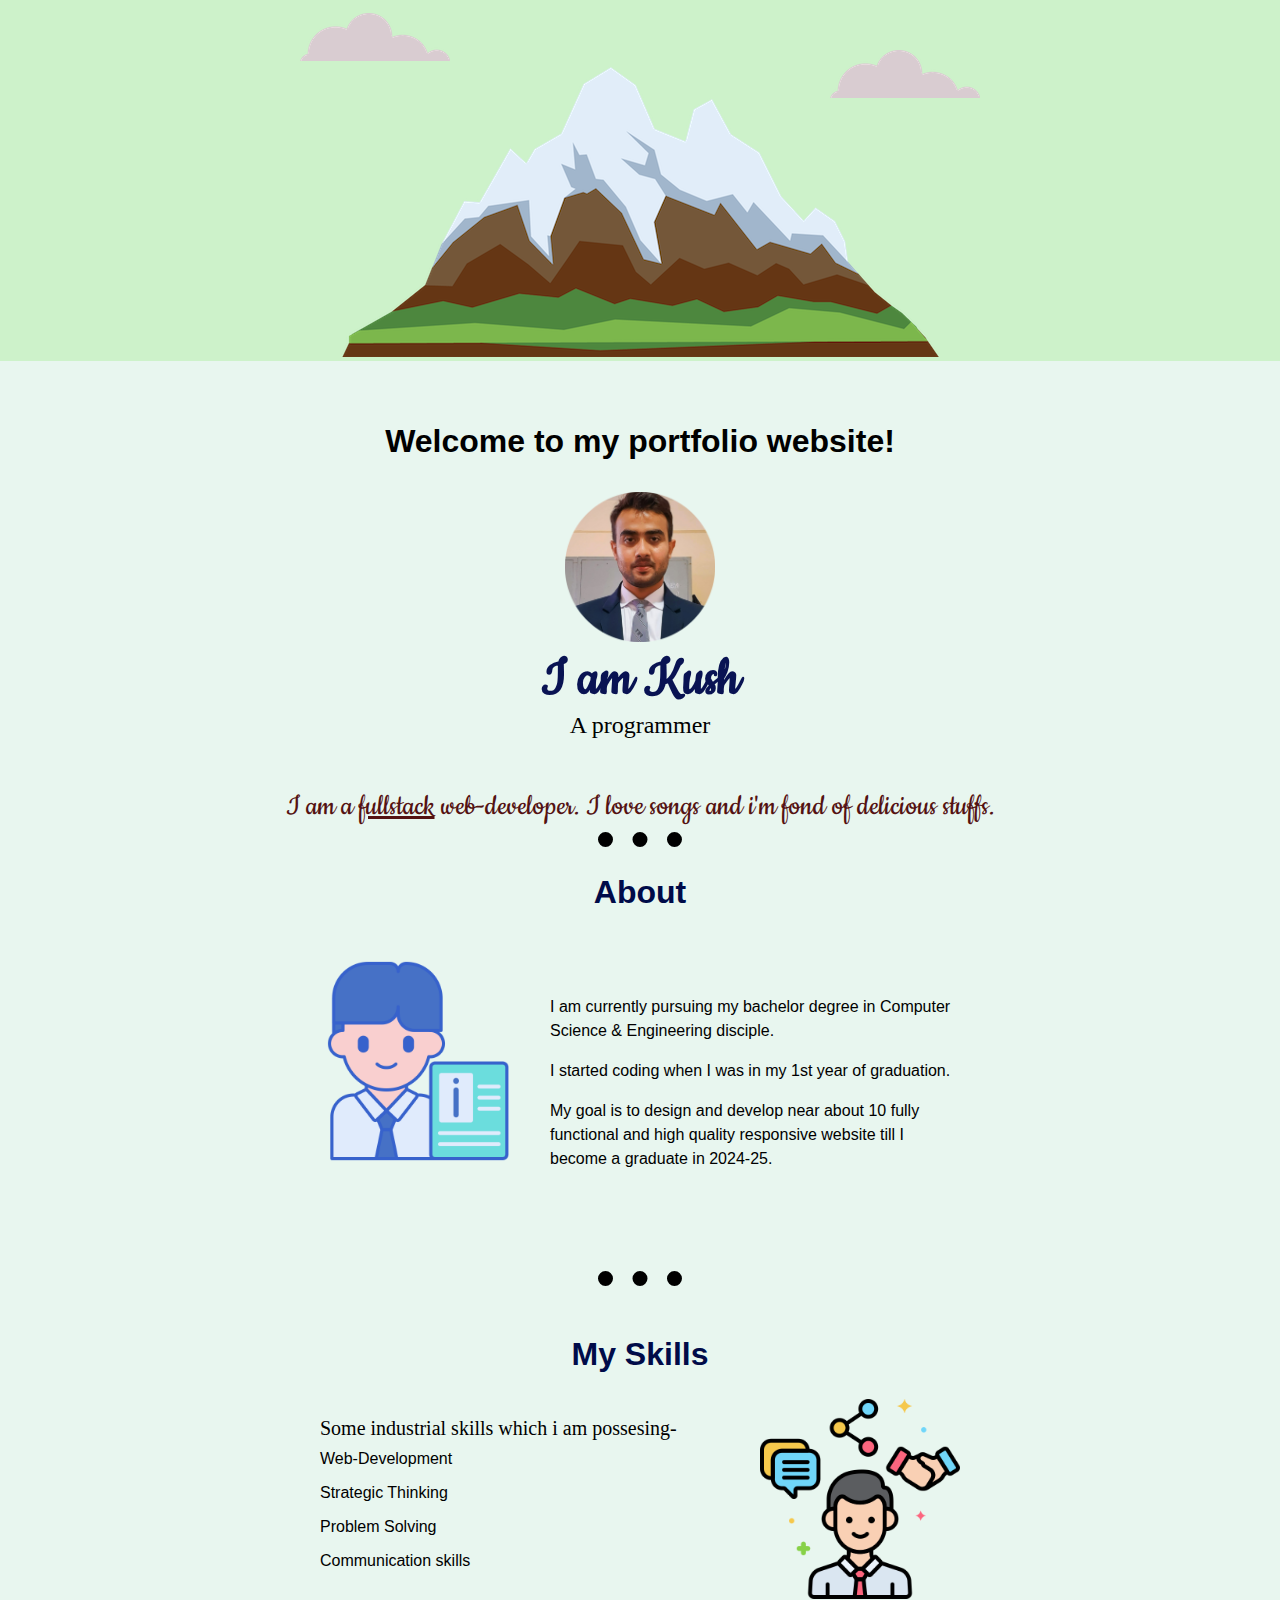
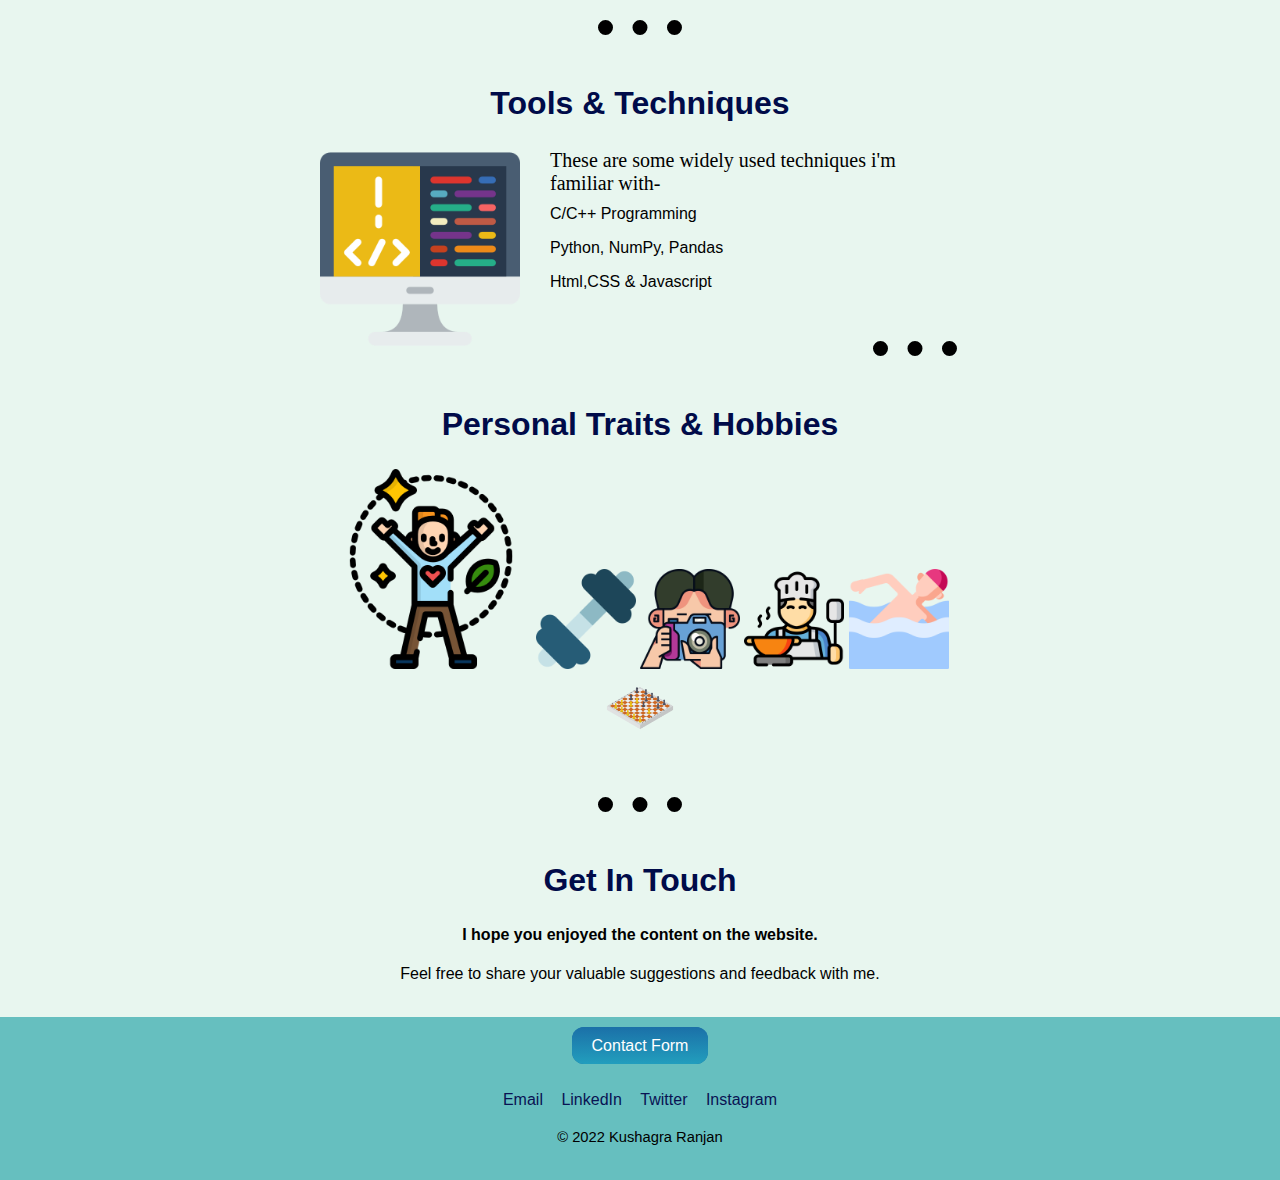
==== index.html @ 66bcb136 "Add files via upload" ====
<!DOCTYPE html>
<html lang="en" dir="ltr">
    <head>
        <meta charset="utf-8">
        <title>Kushagra</title>
        <link rel="stylesheet" href="styles.css">
        <link rel="icon" href="favicon.ico">
        <link rel="preconnect" href="https://fonts.googleapis.com">
        <link rel="preconnect" href="https://fonts.gstatic.com" crossorigin>
        <link href="https://fonts.googleapis.com/css2?family=Cookie&family=Merriweather:wght@300&family=Pacifico&family=Sacramento&display=swap" rel="stylesheet">

    </head>
    <body>
        <div class="top-container">
            <img class="top-cloud" src="cloud.png" alt="cloud-image">
            <img class="bottom-cloud" src="cloud.png" alt="cloud-image">
            <img src="mountain.png" alt="mountain-image">
        </div>

        <div class="mid-container">
            <h3>Welcome to my portfolio website!</h3>
            <img src="profile.png" alt="Kushagra's Profile Picture" height="150" width="150">
            <h1>I am Kush</h1>
            <div class="intro">A programmer</div>
            <span class="headline">I am a <span class="fullstack">fullstack</span> web-developer. I love songs and i'm fond of delicious stuffs.</span>
            <hr>
            <div class="profile">
               <h2>About</h2>
               <div class="about">
                   <img class="my-image" src="personal-information.png" alt="icon" height="200" width="200"><br>
                   <p>I am currently pursuing my bachelor degree in Computer Science & Engineering disciple.</p>
                   <p>I started coding when I was in my 1st year of graduation. </p>
                   <p>My goal is to design and develop near about 10 fully functional and high quality responsive website till I become a graduate in 2024-25.</p>
               </div>

            </div>
            <hr>

            <div class="skills">
              <h2>My Skills</h2>
              <div class="skill-row">
                <img class="skill-image1" src="soft-skills.png" alt="My Skills" height="200" width="200"><br>
                <div class="skill-heading">Some industrial skills which i am possesing-</div>
                <p>Web-Development</p>
                <p>Strategic Thinking</p>
                <p>Problem Solving</p>
                <p>Communication skills</p>
              </div>
            </div>
            <hr>

            <div class="tools">
                <h2>Tools & Techniques</h2>
                <div class="tool-row">
                   <img class="skill-image2" src="coding.png" alt="Additional Skills" height="200" width="200">
                   <div class="tool-heading">These are some widely used techniques i'm familiar with-</div>
                     <p>C/C++ Programming</p>
                     <p>Python, NumPy, Pandas</p>
                     <p>Html,CSS & Javascript</p>
                </div>
            </div>

            <hr>

            <div class="personal">
                <h2>Personal Traits & Hobbies</h2>
                <div class="personal-row">
                    <img src="healthy.png" alt="personal-life" height="200" width="200">
                    <img src="gym.png" alt="gym" height="100" width="100">
                    <img src="photography.png" alt="photography" height="100" width="100">
                    <img src="cooking.png" alt="cooking" height="100" width="100">
                    <img src="swimming.png" alt="swimming" height="100" width="100">
                    <img src="chess-board.png" alt="chess-board" height="70" width="70">
                </div>
            </div>


            <hr>
            <div class="contact-me">
              <h2>Get In Touch</h2>
              <h4>I hope you enjoyed the content on the website.</h4>
              <p>Feel free to share your valuable suggestions and feedback with me.</p><br>

            </div>

        </div>
        <div class="bottom-container">
            <a class="btn" href="Forms.html">Contact Form</a><br><br><br>
            <a href="mailto:kushagraranjangpj@email.com">Email</a>
            <a class="footer-link" href="https://www.linkedin.com/in/kushagrashahi">LinkedIn</a>
            <a class="footer-link" href="https://twitter.com/kushagra151/">Twitter</a>
            <a class="footer-link" href="https://www.instagram.com/kushagrashahi_/">Instagram</a>
            <p class="copyright">© 2022 Kushagra Ranjan</p>

        </div>
    </body>
</html>
---- styles.css ----
body{
    background-color: #66BFBF;
    margin:0;
    text-align: center;
    font-family: "Helvetica Neue",Helvetica,Arial,sans-serif;
}

h1{
    color: #091353;
    font-family: 'Cookie', cursive;
    font-size: 370%;
    margin: 0 auto;
}

h2{
    color:  #000B49;
    font-size: 200%;
}

h3{
    font-size: 200%;
    color: black;
}

hr {
    border-style: none;
    border-top-style: dotted;
    border-color: black;
    border-width: 15.55px;
    width: 6.5%;
}

p{
    font-family: 'Merriweather Sans', sans-serif;
    margin-top: 10px;
}

a{
    color: #091353;
    margin: 7px;
    text-decoration: none;
}

a:hover{
    color: white;
}


.top-container{
    position: relative;
    padding: 0;
    background-color: #CDF2CA;

}

.top-cloud{
    position: absolute;
    top: 50px;
    right: 300px;
}

.bottom-cloud{
    position: absolute;
    bottom: 300px;
    left: 300px;
}


.mid-container{
    padding-top: 30px;
    background-color: #E8F6EF;
}

.intro{
    font-family: 'Source Serif Pro', serif;
    font-size: 150%;
    padding-bottom: 50px;
}

.headline{
    font-family: 'Cookie', cursive;
    font-size: 200%;
    color: #541212;
    width: 40%;
}

.fullstack{
    text-decoration: underline;
}

.profile{
    margin-bottom: 80px;
}

.about{
    font-family: 'DM Sans', sans-serif;
    width: 50%;
    text-align: left;
    line-height: 1.5;
    margin: 50px auto 100px auto;
}

.my-image{
    float: left;
    margin-right: 30px;
}

.skills{
    margin-top: 50px;
    margin-bottom: 50px;
}

.skill-row{
    font-family: 'Merriweather Sans', sans-serif;
    width: 50%;
    text-align: left;
    margin: 20px auto 50px auto;
}

.skill-image1{
    float: right;
    margin-left: 30px;
}

.skill-heading{
    font-family: 'Lobster', cursive;
    font-size: 125%;
}

.tools{
    margin-top: 50px;
    margin-bottom: 50px;
}

.tool-row{
    font-family: 'Merriweather Sans', sans-serif;
    width: 50%;
    text-align: left;
    margin: 20px auto 50px auto;
}

.skill-image2{
    float: left;
    margin-right: 30px;
}

.tool-heading{
    font-family: 'Lobster', cursive;
    font-size: 125%;
}

.personal{
    margin-top: 50px;
    margin-bottom: 50px;
}

.personal-row{
    width: 50%;
    margin: 20px auto 50px auto;
}

.contact-me{
    margin-top: 50px;
}

.bottom-container{
    padding: 20px 0 10px;
    background-color: #66BFBF;
}

.btn{
  background: #1b70a8;
  background-image: -webkit-linear-gradient(top, #1b70a8, #229ebd);
  background-image: -moz-linear-gradient(top, #1b70a8, #229ebd);
  background-image: -ms-linear-gradient(top, #1b70a8, #229ebd);
  background-image: -o-linear-gradient(top, #1b70a8, #229ebd);
  background-image: linear-gradient(to bottom, #1b70a8, #229ebd);
  -webkit-border-radius: 12;
  -moz-border-radius: 12;
  border-radius: 12px;
  font-family: Arial;
  color: #ffffff;
  font-size: 16px;
  padding: 10px 20px 10px 20px;
  margin-bottom: 50px;
  text-decoration: none;
}

.btn:hover {
  background: #2a91d1;
  background-image: -webkit-linear-gradient(top, #2a91d1, #39d1c9);
  background-image: -moz-linear-gradient(top, #2a91d1, #39d1c9);
  background-image: -ms-linear-gradient(top, #2a91d1, #39d1c9);
  background-image: -o-linear-gradient(top, #2a91d1, #39d1c9);
  background-image: linear-gradient(to bottom, #2a91d1, #39d1c9);
  text-decoration: none;
}

.copyright{
    color: black;
    font-size: 0.92rem;
    padding: 10px 0;
}

.form{
    text-align:left;
    font-family: 'Merriweather Sans', sans-serif;
    font-size: 110%;
    margin: 20px auto 50px auto;
    line-height: 2;
    background-color: #95D1CC;
}
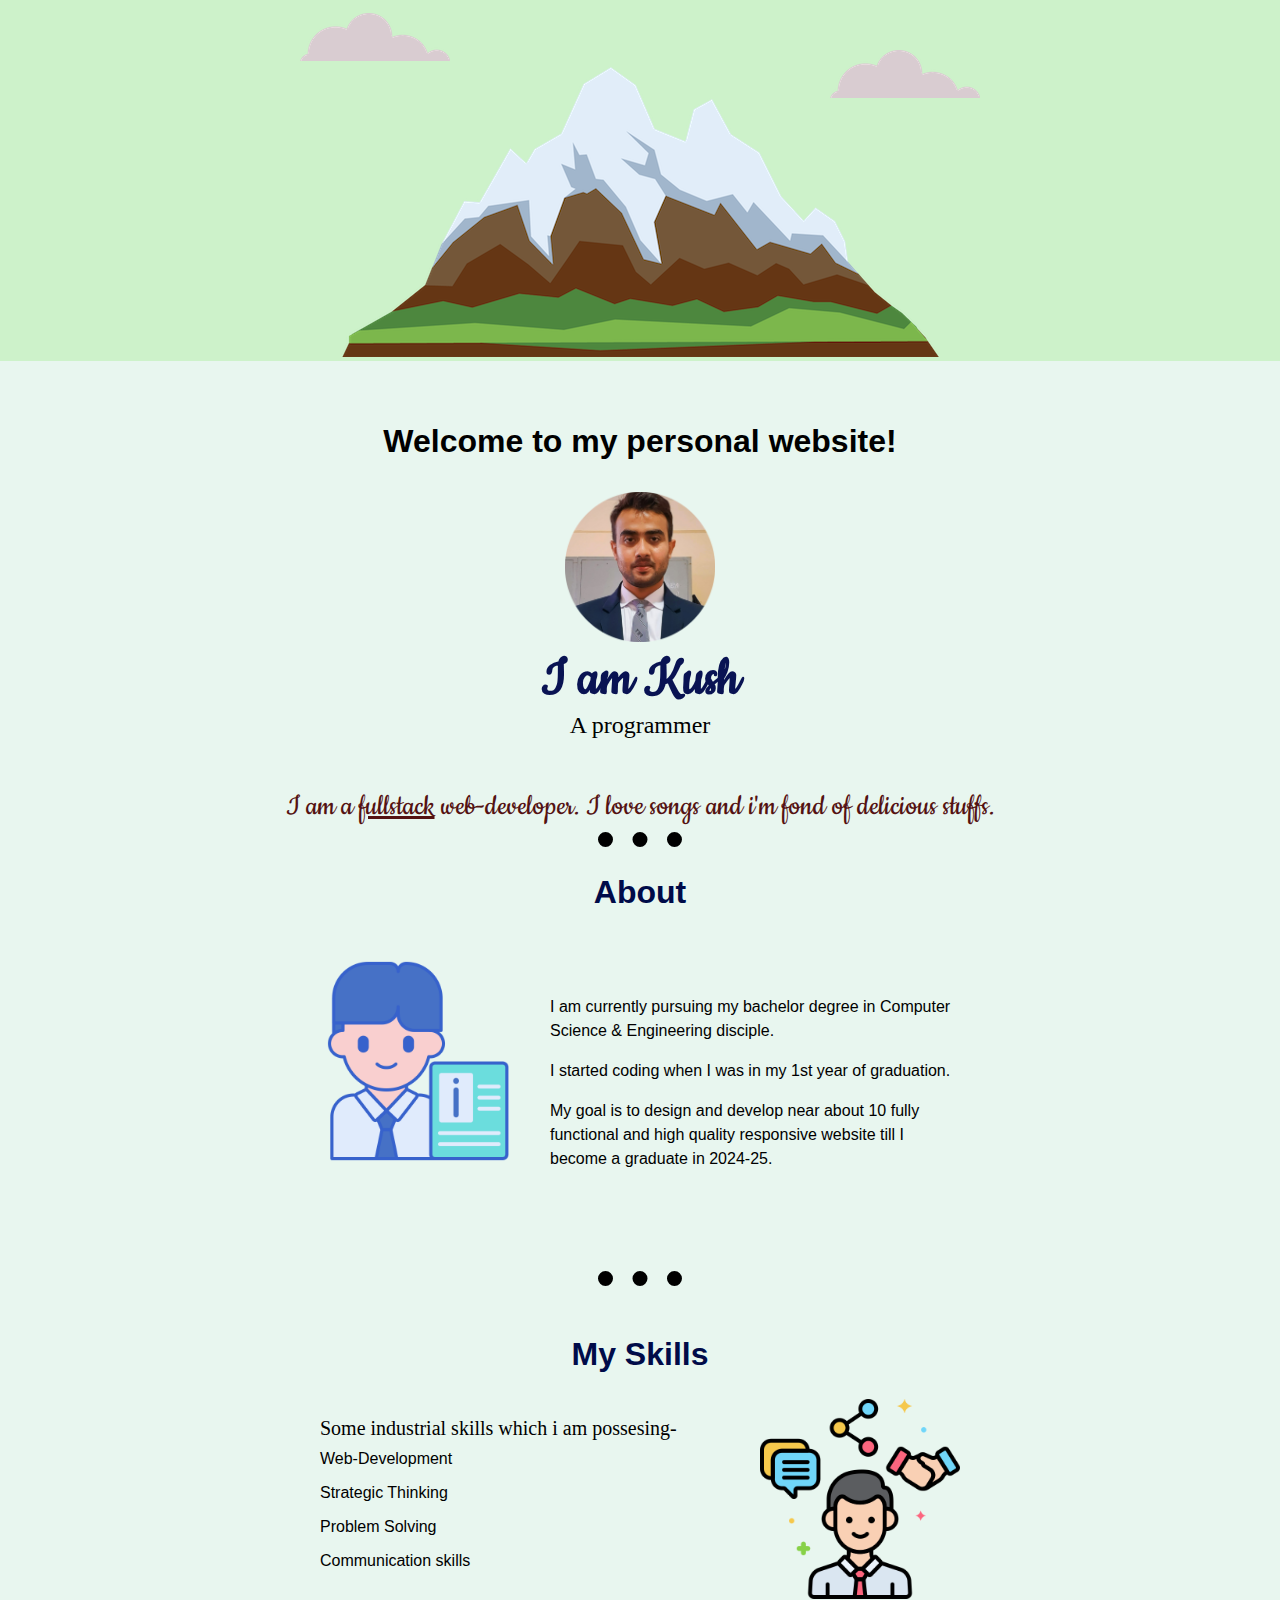
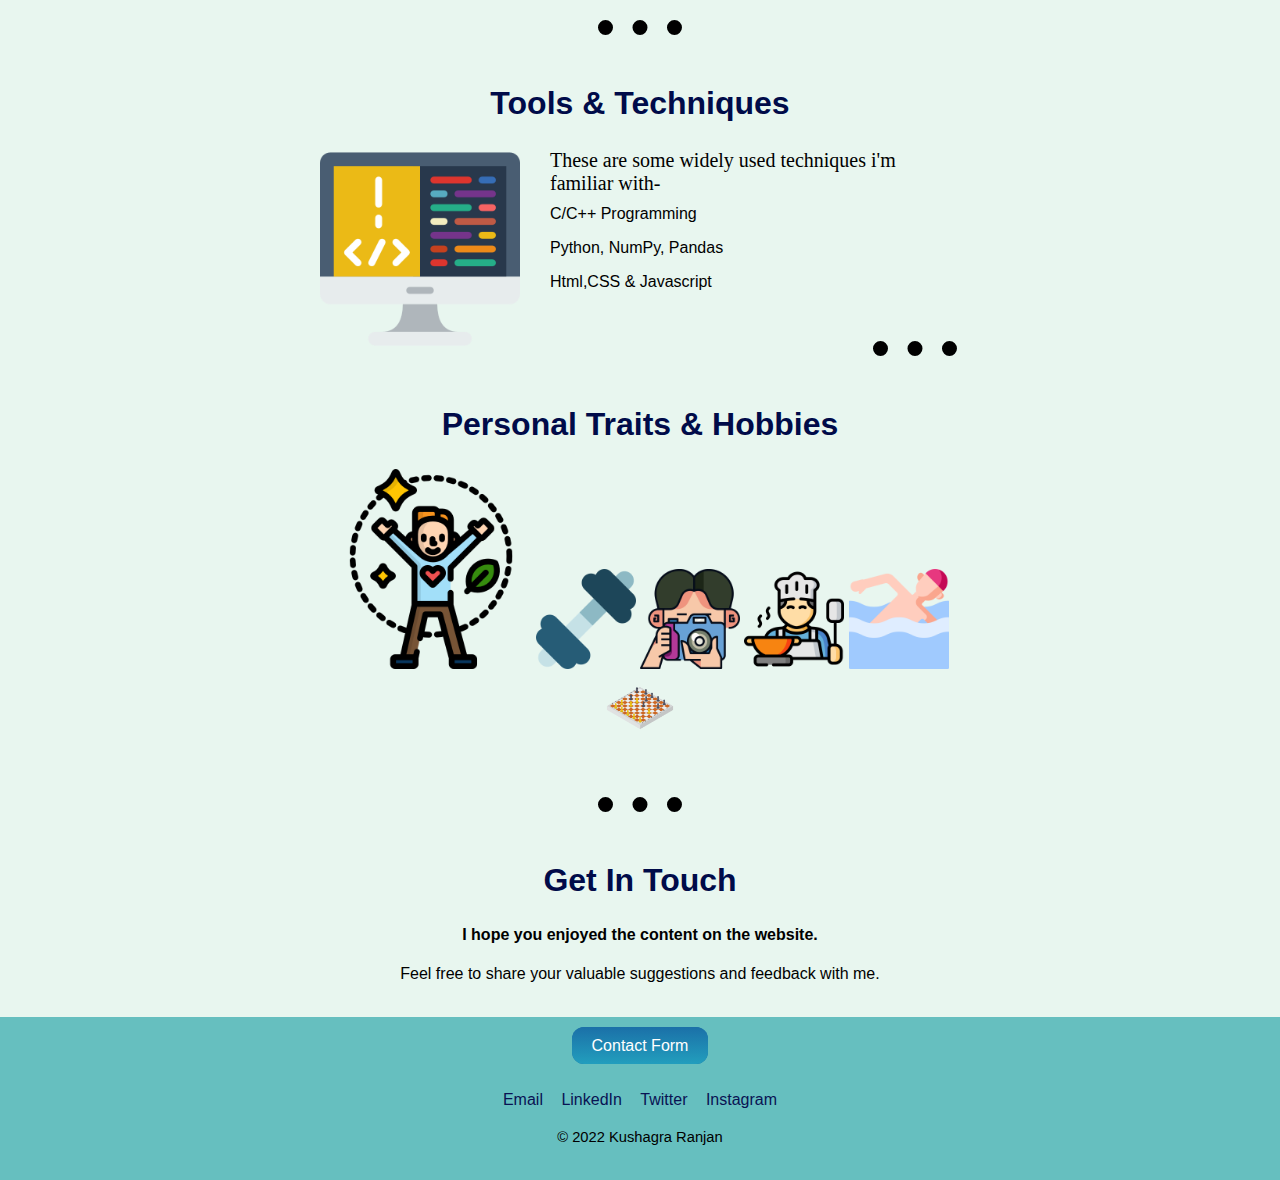
==== commit 18709742: "Update index.html" ====
--- a/index.html
+++ b/index.html
@@ -18,7 +18,7 @@
         </div>
 
         <div class="mid-container">
-            <h3>Welcome to my portfolio website!</h3>
+            <h3>Welcome to my personal website!</h3>
             <img src="profile.png" alt="Kushagra's Profile Picture" height="150" width="150">
             <h1>I am Kush</h1>
             <div class="intro">A programmer</div>
